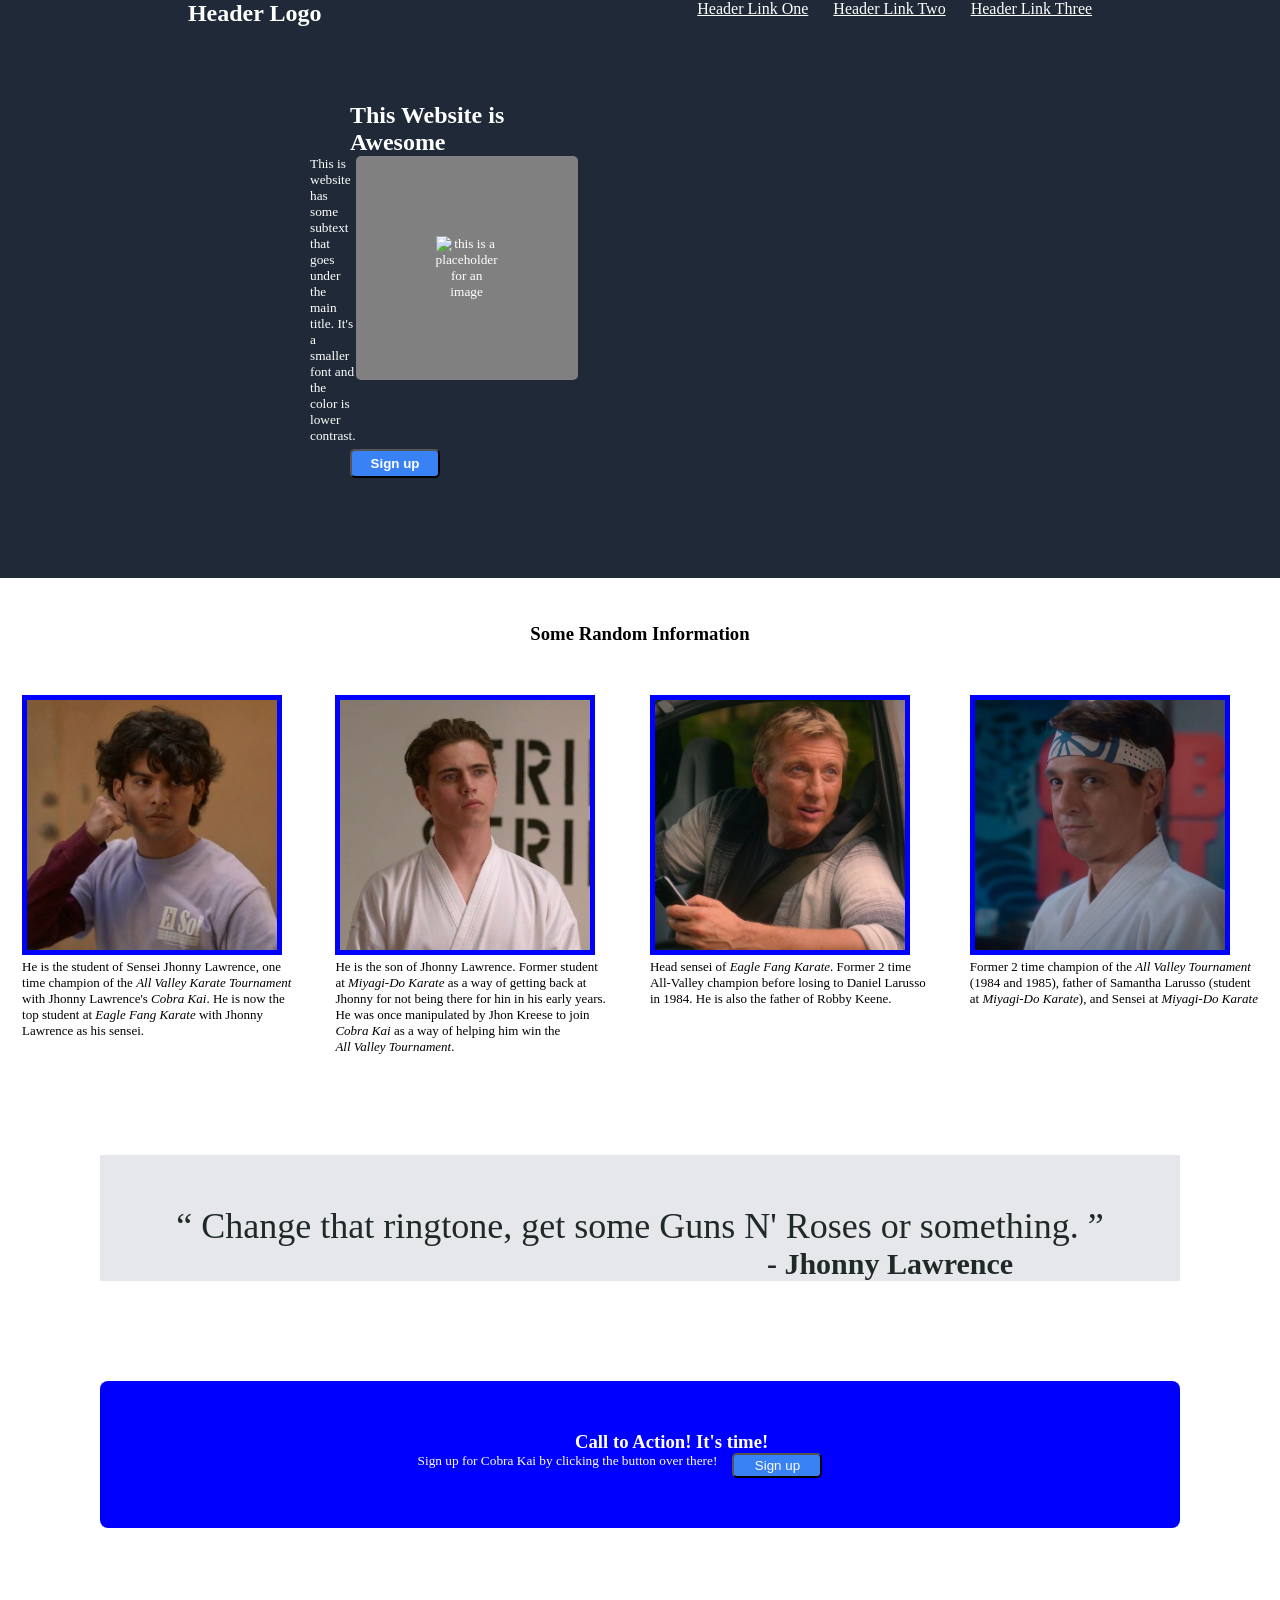
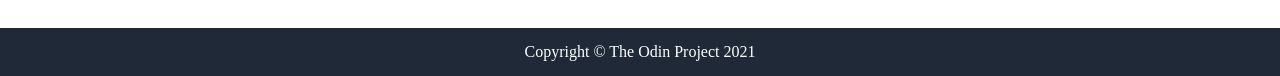
==== index.html @ 02f32ae0 "Merge pull request #2 from seba3510/feature/footer Finish footer" ====
<!DOCTYPE html>
<html lang="en">

<head>
    <meta charset="UTF-8">
    <meta name="viewport" content="width=device-width, initial-scale=1.0">
    <title>Landing Page</title>
    <link rel="stylesheet" href="./css/style.css">
</head>

<body>

    <header>
        <div class="logo">
            <h2>
                Header Logo
            </h2>
        </div>

        <nav>
            <ul class="links">
                <li>
                    <a href="#">Header Link One</a>
                </li>
                <li>
                    <a href="#">Header Link Two</a>
                </li>
                <li>
                    <a href="#">Header Link Three</a>
                </li>
            </ul>
        </nav>
    </header>


    <div class="card">
        <div class="main-text">
            <h2>
                This Website is <br> Awesome
            </h2>
        </div>



        <!-- Container for secondary text of card-->

        <sub>
            <p>
                This is website has some subtext that goes under the <br>
                main title. It's a smaller font and the color is lower contrast.
            </p>


            <!--Container for header image-->
            <div class="header-img-container">
                <img src="" alt="this is a placeholder for an image" class="header-img">
            </div>








        </sub>


        <button class="header-button">
            Sign up
        </button>
    </div>





    <!--Container for title of body-->
    <div class="title">

        <h3>
            Some Random Information
        </h3>

    </div>



    <div class="flex-container">


        <div class="image-one">

            <img src="./images/miguel.jpg" alt="Miguel Diaz">


            <div class="info">
                <p>
                    He is the student of Sensei Jhonny Lawrence, one <br>
                    time champion of the <i>All Valley Karate Tournament</i> <br>
                    with Jhonny Lawrence's <i>Cobra Kai</i>. He is now the <br> top
                    student at <i>Eagle Fang Karate</i> with Jhonny <br>
                    Lawrence as his sensei.
                </p>
            </div>
        </div>


        <div class="image-two">
            <img src="./images/robby.jpg" alt="Robby Keene">


            <div class="info">
                <p>
                    He is the son of Jhonny Lawrence. Former student <br>
                    at <i>Miyagi-Do Karate </i> as a way of getting back at <br>
                    Jhonny for not being there for hin in his early years. <br>
                    He was once manipulated by Jhon Kreese to join <br>
                    <i>Cobra Kai</i> as a way of helping him win the <br>
                    <i>All Valley Tournament</i>.
                </p>
            </div>
        </div>


        <div class="image-three">
            <img src="./images/jhonny.jpg" alt="Jhonny Lawrence">


            <div class="info">
                <p>
                    Head sensei of <i>Eagle Fang Karate</i>. Former 2 time <br> All-Valley
                    champion before losing to Daniel Larusso <br> in 1984. He is also the father of Robby Keene.
                </p>
            </div>
        </div>


        <div class="image-four">
            <img src="./images/daniel.jpg" alt="Daniel Larusso">


            <div class="info">
                <p>
                    Former 2 time champion of the <i>All Valley Tournament</i>
                    <br> (1984 and 1985), father of Samantha Larusso (student <br> at
                    <i>Miyagi-Do Karate</i>), and Sensei at <i>Miyagi-Do Karate</i>
                </p>
            </div>
        </div>

    </div>




    <div class="quote-container">
        <p>
            <q>
                Change that ringtone, get some Guns N' Roses or something.
            </q>

        <div>

            <p class="citation">
                - Jhonny Lawrence
            </p>
        </div>
        </p>
    </div>


    <div class="action-container">



        <h3>
            Call to Action! It's time!
        </h3>


        <sub>
            Sign up for Cobra Kai by clicking the button over there!

            <button class="action-button">
                Sign up
            </button>

        </sub>






    </div>





    <footer>
        <p>
            Copyright &copy; The Odin Project 2021
        </p>
    </footer>


</body>

</html>
---- css/style.css ----
* {
  margin: 0;
  padding: 0;
}

header {
  display: flex;
  justify-content: space-around;
  background-color: #1F2937;


}

header .logo {
  color: white;
}

a {
  color: white;
}

.links {

  display: flex;
  list-style: none;
  gap: 25px;

}

.card {
  background-color: #1F2937;
  padding-top: 75px;
  padding-bottom: 100px;



}


.main-text {
  /* padding-left: 250px;  */
  color: white;
  margin-left: 350px;
}



sub {
  display: flex;
  justify-content: space-around;
  color: white;
  margin-left: 310px;
  margin-right: 50px;

}

/* sub>p {
    margin-right: 50px;
  } */

.header-img {
  border-radius: 5px;
  background-color: gray;
  text-align: center;
  padding: 80px;
  color: white;
  /* width: 50%; */
  margin-right: 250px;

}


.header-button {
  background-color: #3882F6;
  margin-left: 350px;
  margin-top: 5px;
  border-radius: 5px;
  width: 90px;
  height: 50%;
  padding: 5px;
  color: white;
  /* margin-right: 900px; */
  font-weight: bold;

}


.header-img-container {
  margin-right: 500px;
}


/*======================BODY=======================================================*/




.title {
  text-align: center;
  margin-top: 45px;
}





.image-one img,
.image-two img,
.image-three img,
.image-four img {

  border: 5px solid blue;
  height: 250px;
}


.flex-container {
  display: flex;
  flex-direction: row;
  justify-content: space-around;
  padding-top: 50px;
}



.info p {
  font-size: small;
}


.quote-container {
  text-align: center;
  padding-top: 50px;
  margin: 100px;
  font-size: 36px;
  font-weight: light italic;
  color: #1F2927;
  background-color: #E5E7EB;
}


.citation {
  margin-left: 500px;
  font-weight: bold;
  font-size: 30px;
}


.action-container {
  background-color: blue;
  border-radius: 8px;
  padding-top: 50px;
  padding-bottom: 50px;
  margin: 100px;



}


.action-container h3 {
  margin-left: 475px;
  color: white;

}


.action-container sub {
  margin-right: 350px;
}

.action-button {
  background-color: #3882F6;
  color: white;
  border-radius: 5px;
  width: 90px;
  height: 25px;
}


/*==========footer===================*/

footer {
  background-color: #1F2937;
  text-align: center;
  color: white;
  padding: 15px;
}
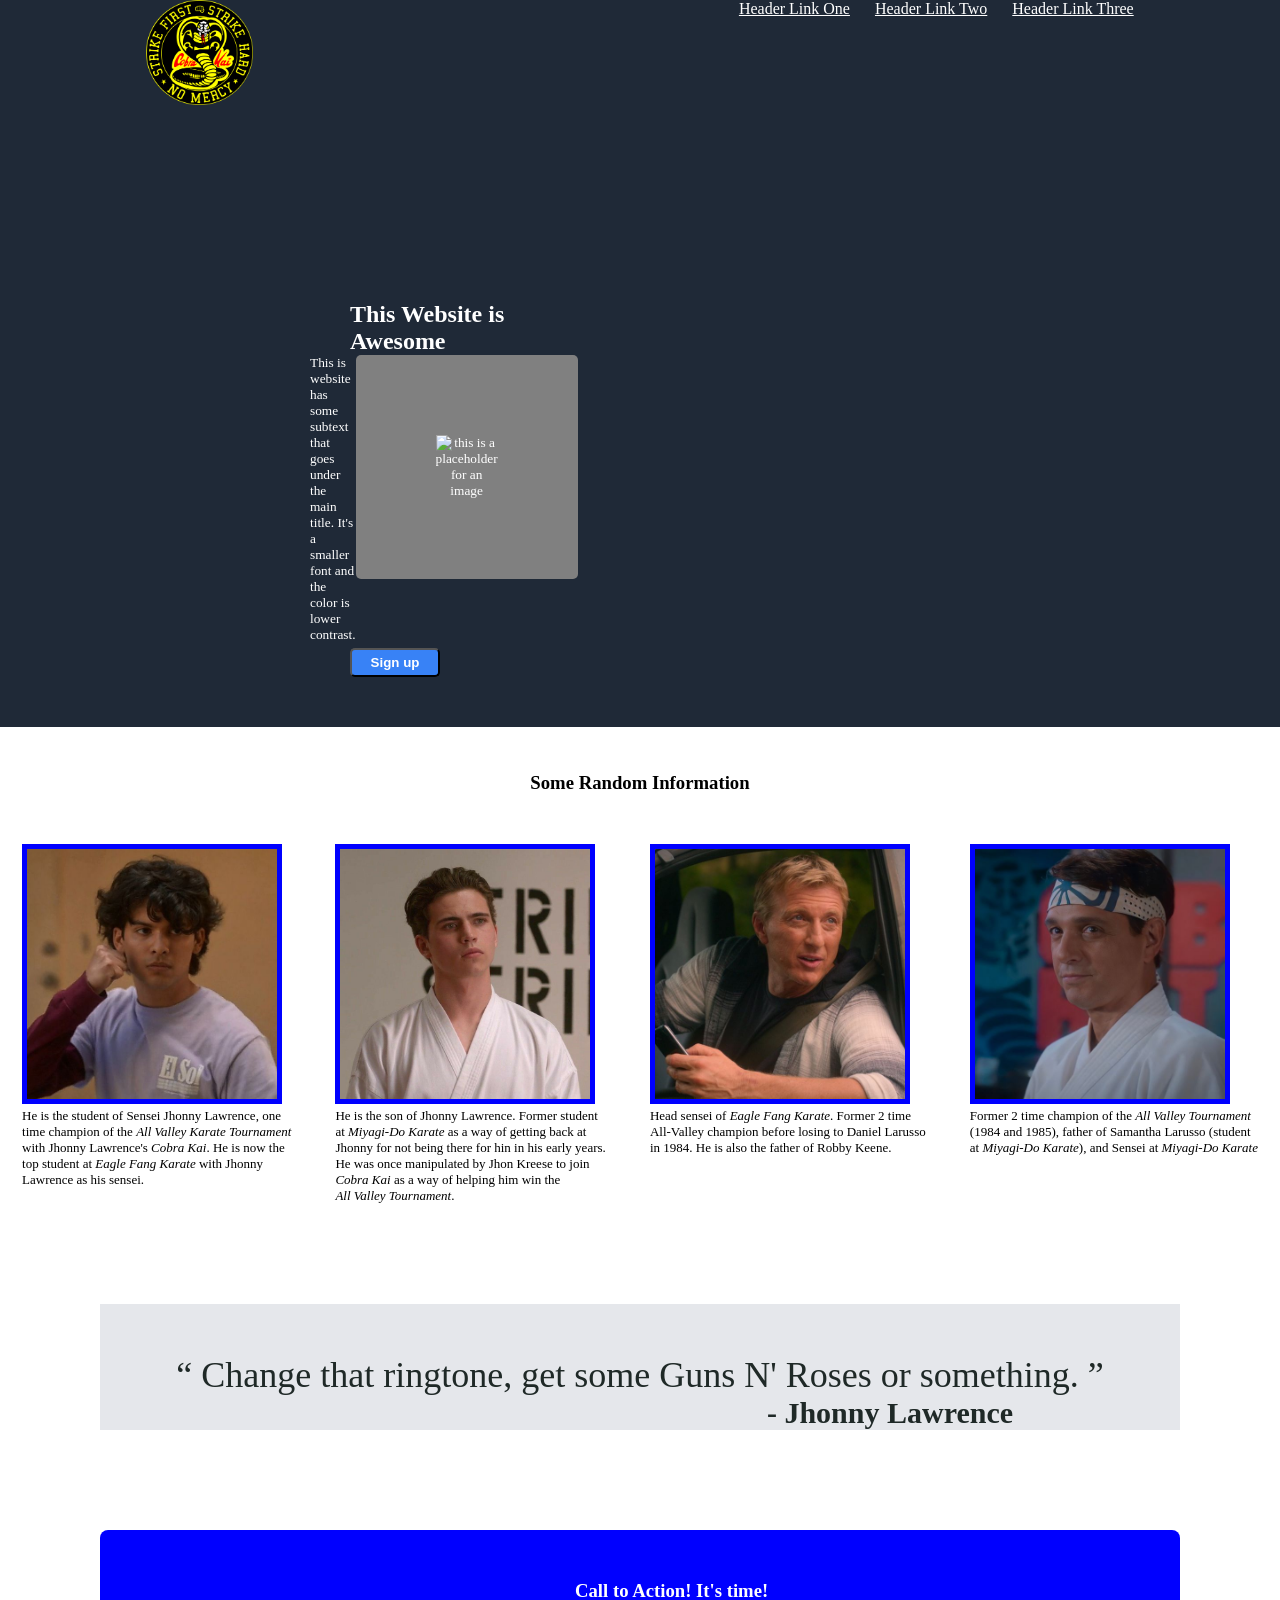
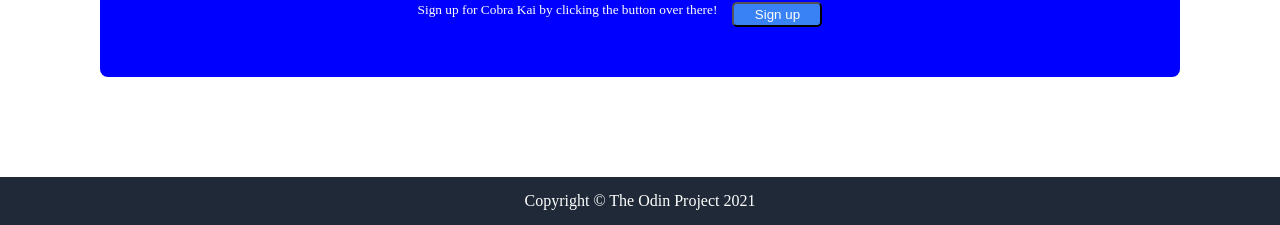
==== commit aecb3246: "Replace h3 of header logo with an image" ====
--- a/index.html
+++ b/index.html
@@ -12,9 +12,7 @@
 
     <header>
         <div class="logo">
-            <h2>
-                Header Logo
-            </h2>
+            <img src="./images/logo.png" alt="cobra kai logo">
         </div>
 
         <nav>
--- a/css/style.css
+++ b/css/style.css
@@ -29,8 +29,7 @@
 
 .card {
   background-color: #1F2937;
-  padding-top: 75px;
-  padding-bottom: 100px;
+  padding-bottom: 50px;
 
 
 
@@ -89,6 +88,12 @@
   margin-right: 500px;
 }
 
+
+
+div.logo>img {
+  height: 35%;
+  width: auto;
+}
 
 /*======================BODY=======================================================*/
 
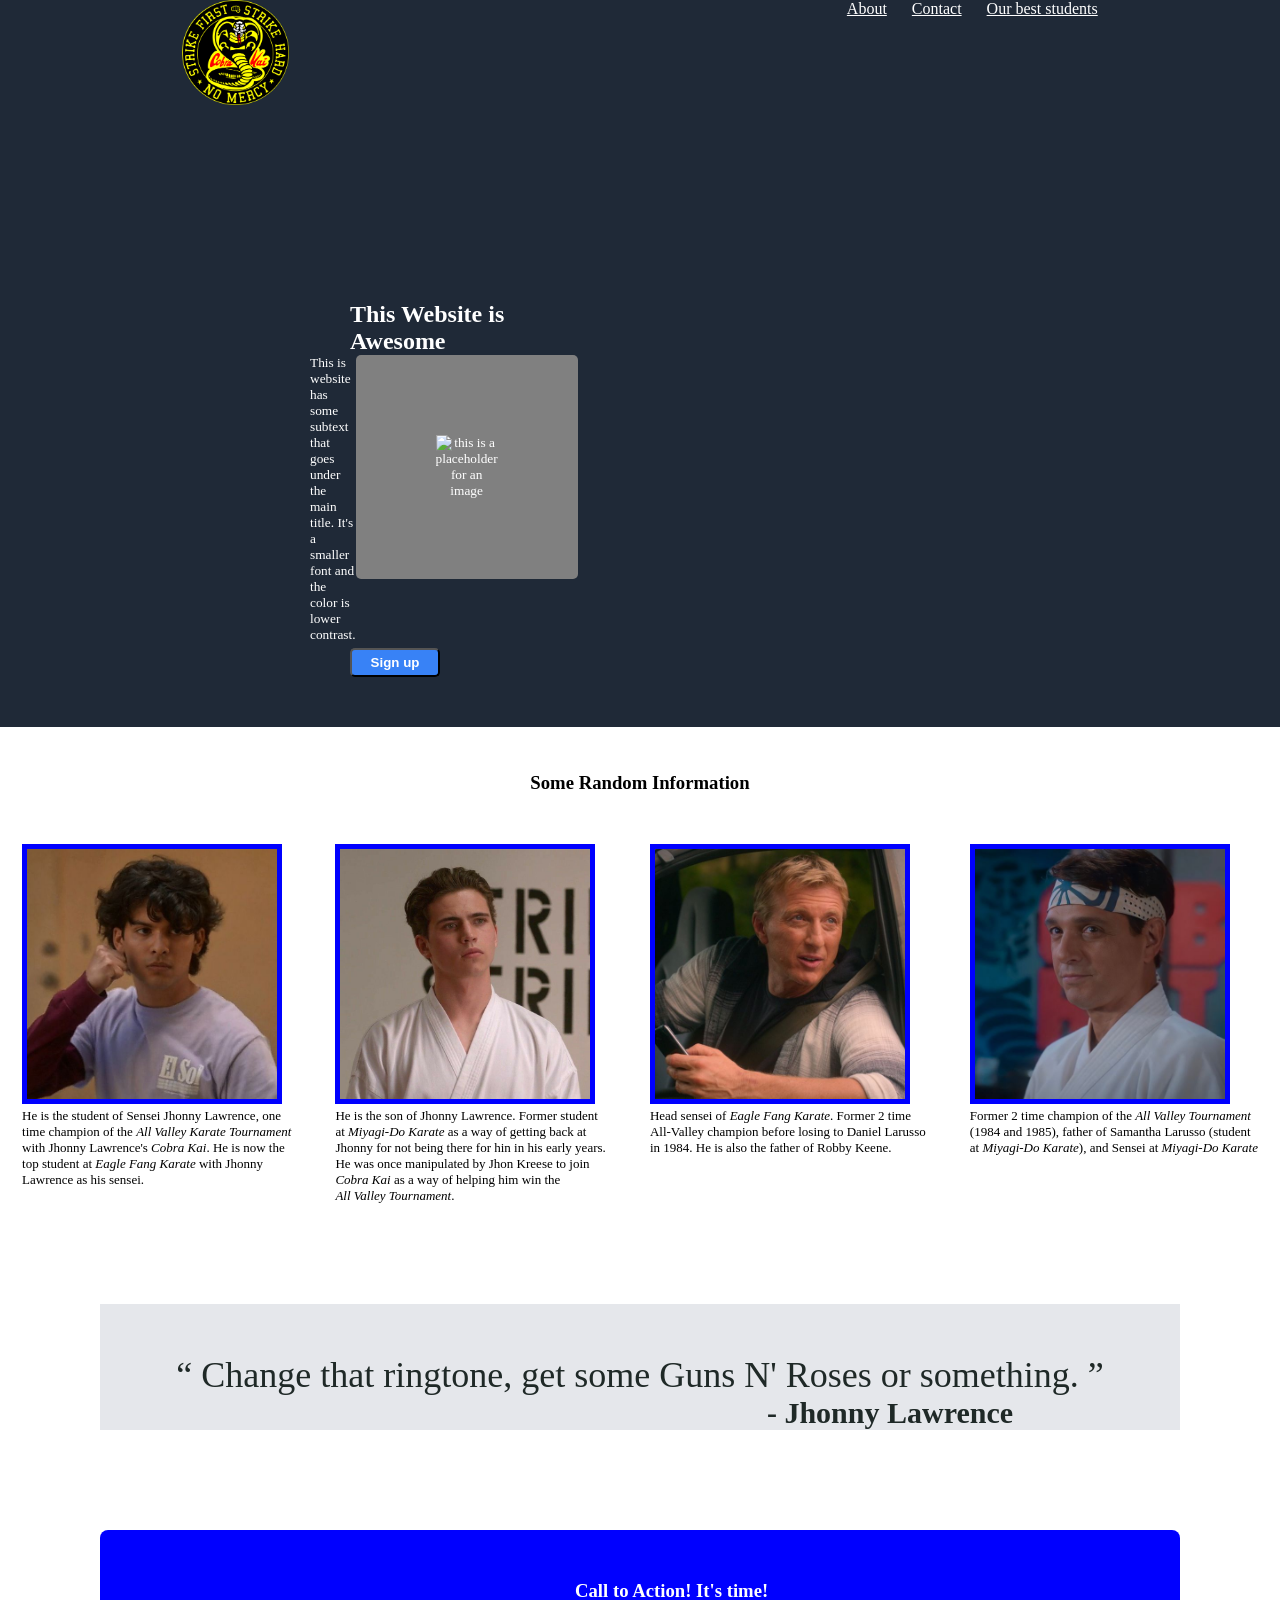
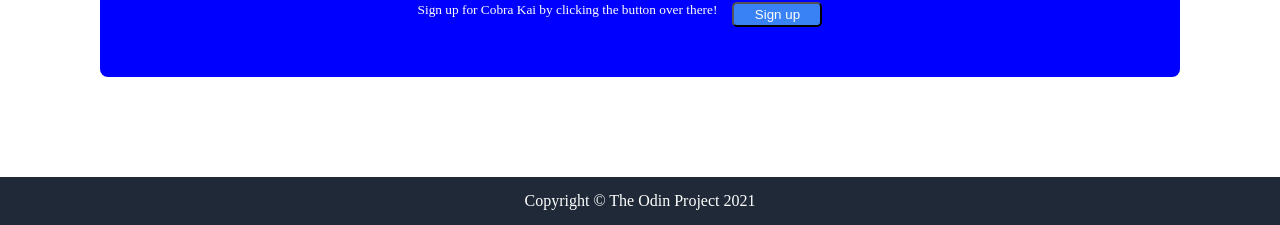
==== commit 71fe6ef7: "Rename header links" ====
--- a/index.html
+++ b/index.html
@@ -18,13 +18,13 @@
         <nav>
             <ul class="links">
                 <li>
-                    <a href="#">Header Link One</a>
+                    <a href="#">About</a>
                 </li>
                 <li>
-                    <a href="#">Header Link Two</a>
+                    <a href="#">Contact</a>
                 </li>
                 <li>
-                    <a href="#">Header Link Three</a>
+                    <a href="#">Our best students </a>
                 </li>
             </ul>
         </nav>
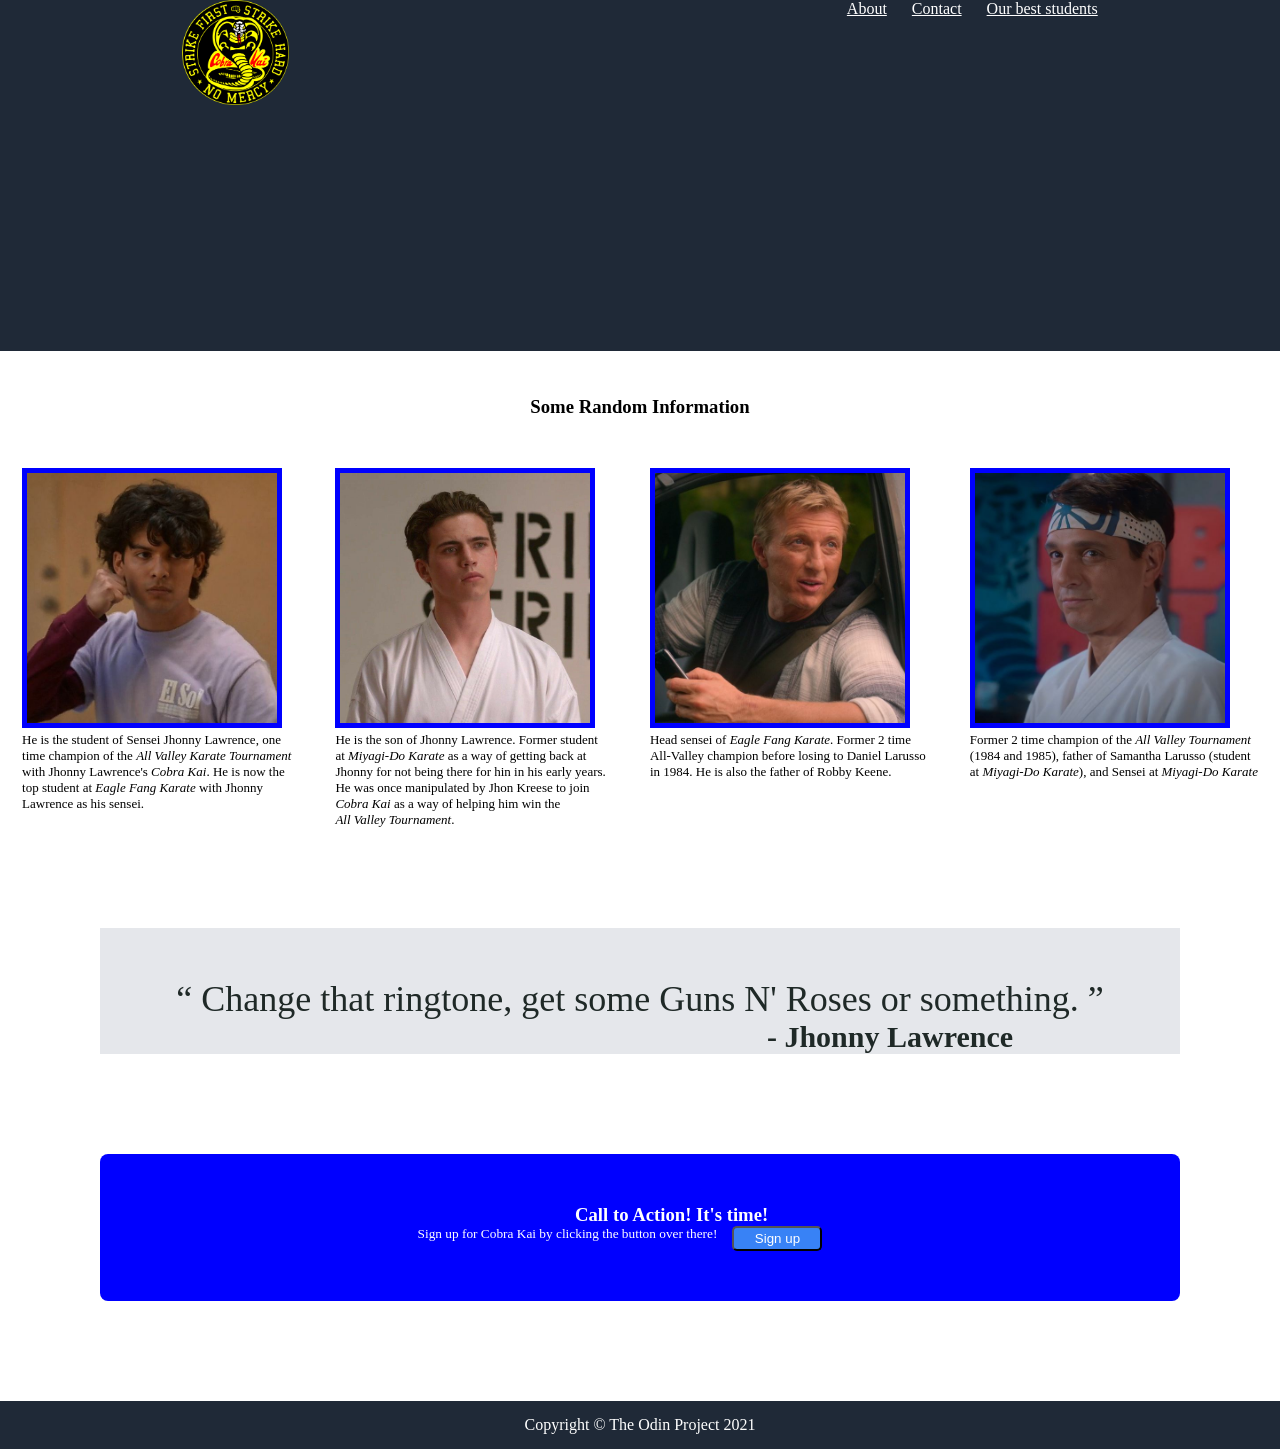
==== commit b29dee87: "Delete contents of card" ====
--- a/index.html
+++ b/index.html
@@ -32,41 +32,7 @@
 
 
     <div class="card">
-        <div class="main-text">
-            <h2>
-                This Website is <br> Awesome
-            </h2>
-        </div>
 
-
-
-        <!-- Container for secondary text of card-->
-
-        <sub>
-            <p>
-                This is website has some subtext that goes under the <br>
-                main title. It's a smaller font and the color is lower contrast.
-            </p>
-
-
-            <!--Container for header image-->
-            <div class="header-img-container">
-                <img src="" alt="this is a placeholder for an image" class="header-img">
-            </div>
-
-
-
-
-
-
-
-
-        </sub>
-
-
-        <button class="header-button">
-            Sign up
-        </button>
     </div>
 
 
--- a/css/style.css
+++ b/css/style.css
@@ -33,6 +33,10 @@
 
 
 
+}
+
+.card-img {
+  height: 250px;
 }
 
 
@@ -71,15 +75,7 @@
 
 .header-button {
   background-color: #3882F6;
-  margin-left: 350px;
-  margin-top: 5px;
-  border-radius: 5px;
-  width: 90px;
-  height: 50%;
-  padding: 5px;
-  color: white;
-  /* margin-right: 900px; */
-  font-weight: bold;
+
 
 }
 
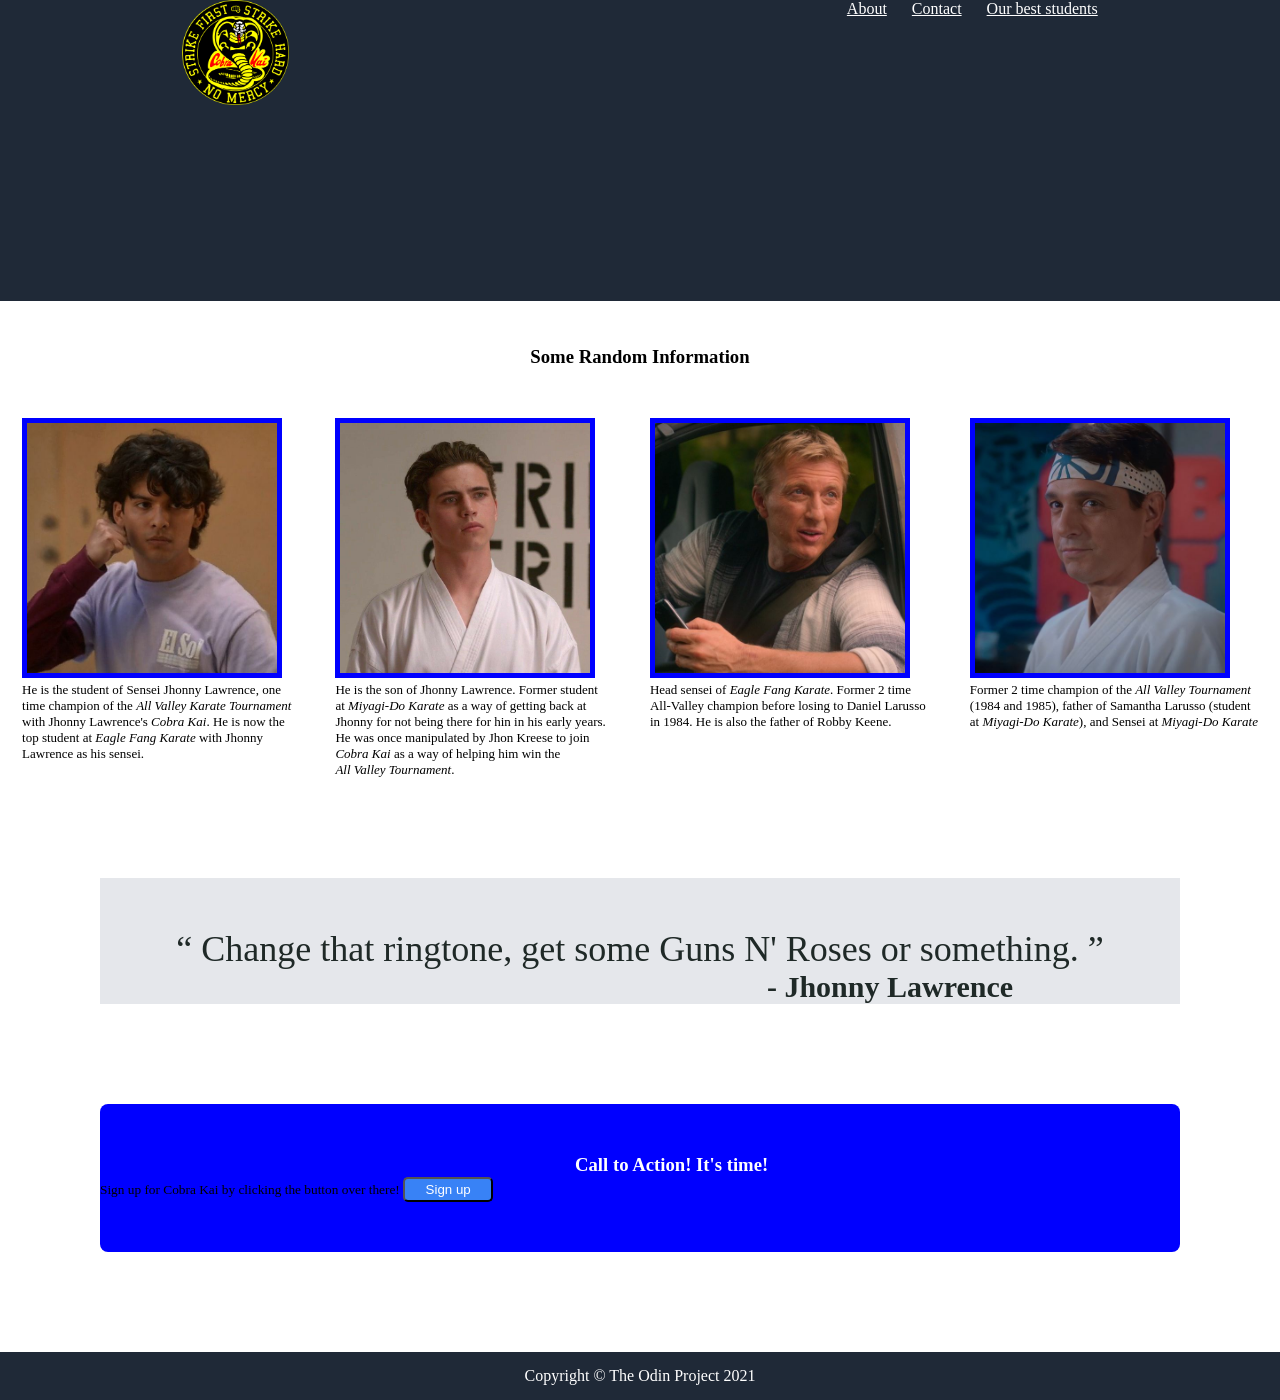
==== commit e893e955: "Create container to store logo and links" ====
--- a/index.html
+++ b/index.html
@@ -11,29 +11,31 @@
 <body>
 
     <header>
-        <div class="logo">
-            <img src="./images/logo.png" alt="cobra kai logo">
+
+        <div class="top">
+            <div class="logo">
+                <img src="./images/logo.png" alt="cobra kai logo">
+            </div>
+
+            <nav>
+                <ul class="links">
+                    <li>
+                        <a href="#">About</a>
+                    </li>
+                    <li>
+                        <a href="#">Contact</a>
+                    </li>
+                    <li>
+                        <a href="#">Our best students </a>
+                    </li>
+                </ul>
+            </nav>
         </div>
 
-        <nav>
-            <ul class="links">
-                <li>
-                    <a href="#">About</a>
-                </li>
-                <li>
-                    <a href="#">Contact</a>
-                </li>
-                <li>
-                    <a href="#">Our best students </a>
-                </li>
-            </ul>
-        </nav>
+
+
     </header>
 
-
-    <div class="card">
-
-    </div>
 
 
 
--- a/css/style.css
+++ b/css/style.css
@@ -4,8 +4,7 @@
 }
 
 header {
-  display: flex;
-  justify-content: space-around;
+
   background-color: #1F2937;
 
 
@@ -27,62 +26,12 @@
 
 }
 
-.card {
-  background-color: #1F2937;
-  padding-bottom: 50px;
 
 
 
-}
-
-.card-img {
-  height: 250px;
-}
-
-
-.main-text {
-  /* padding-left: 250px;  */
-  color: white;
-  margin-left: 350px;
-}
 
 
 
-sub {
-  display: flex;
-  justify-content: space-around;
-  color: white;
-  margin-left: 310px;
-  margin-right: 50px;
-
-}
-
-/* sub>p {
-    margin-right: 50px;
-  } */
-
-.header-img {
-  border-radius: 5px;
-  background-color: gray;
-  text-align: center;
-  padding: 80px;
-  color: white;
-  /* width: 50%; */
-  margin-right: 250px;
-
-}
-
-
-.header-button {
-  background-color: #3882F6;
-
-
-}
-
-
-.header-img-container {
-  margin-right: 500px;
-}
 
 
 
@@ -90,6 +39,13 @@
   height: 35%;
   width: auto;
 }
+
+
+/*============CARD===========================================*/
+
+
+
+
 
 /*======================BODY=======================================================*/
 
@@ -103,6 +59,13 @@
 
 
 
+
+
+.main-text {
+  border: 2px solid purple;
+  color: white;
+  padding-bottom: 50px;
+}
 
 
 .image-one img,
@@ -126,6 +89,11 @@
 
 .info p {
   font-size: small;
+}
+
+.top {
+  display: flex;
+  justify-content: space-around;
 }
 
 
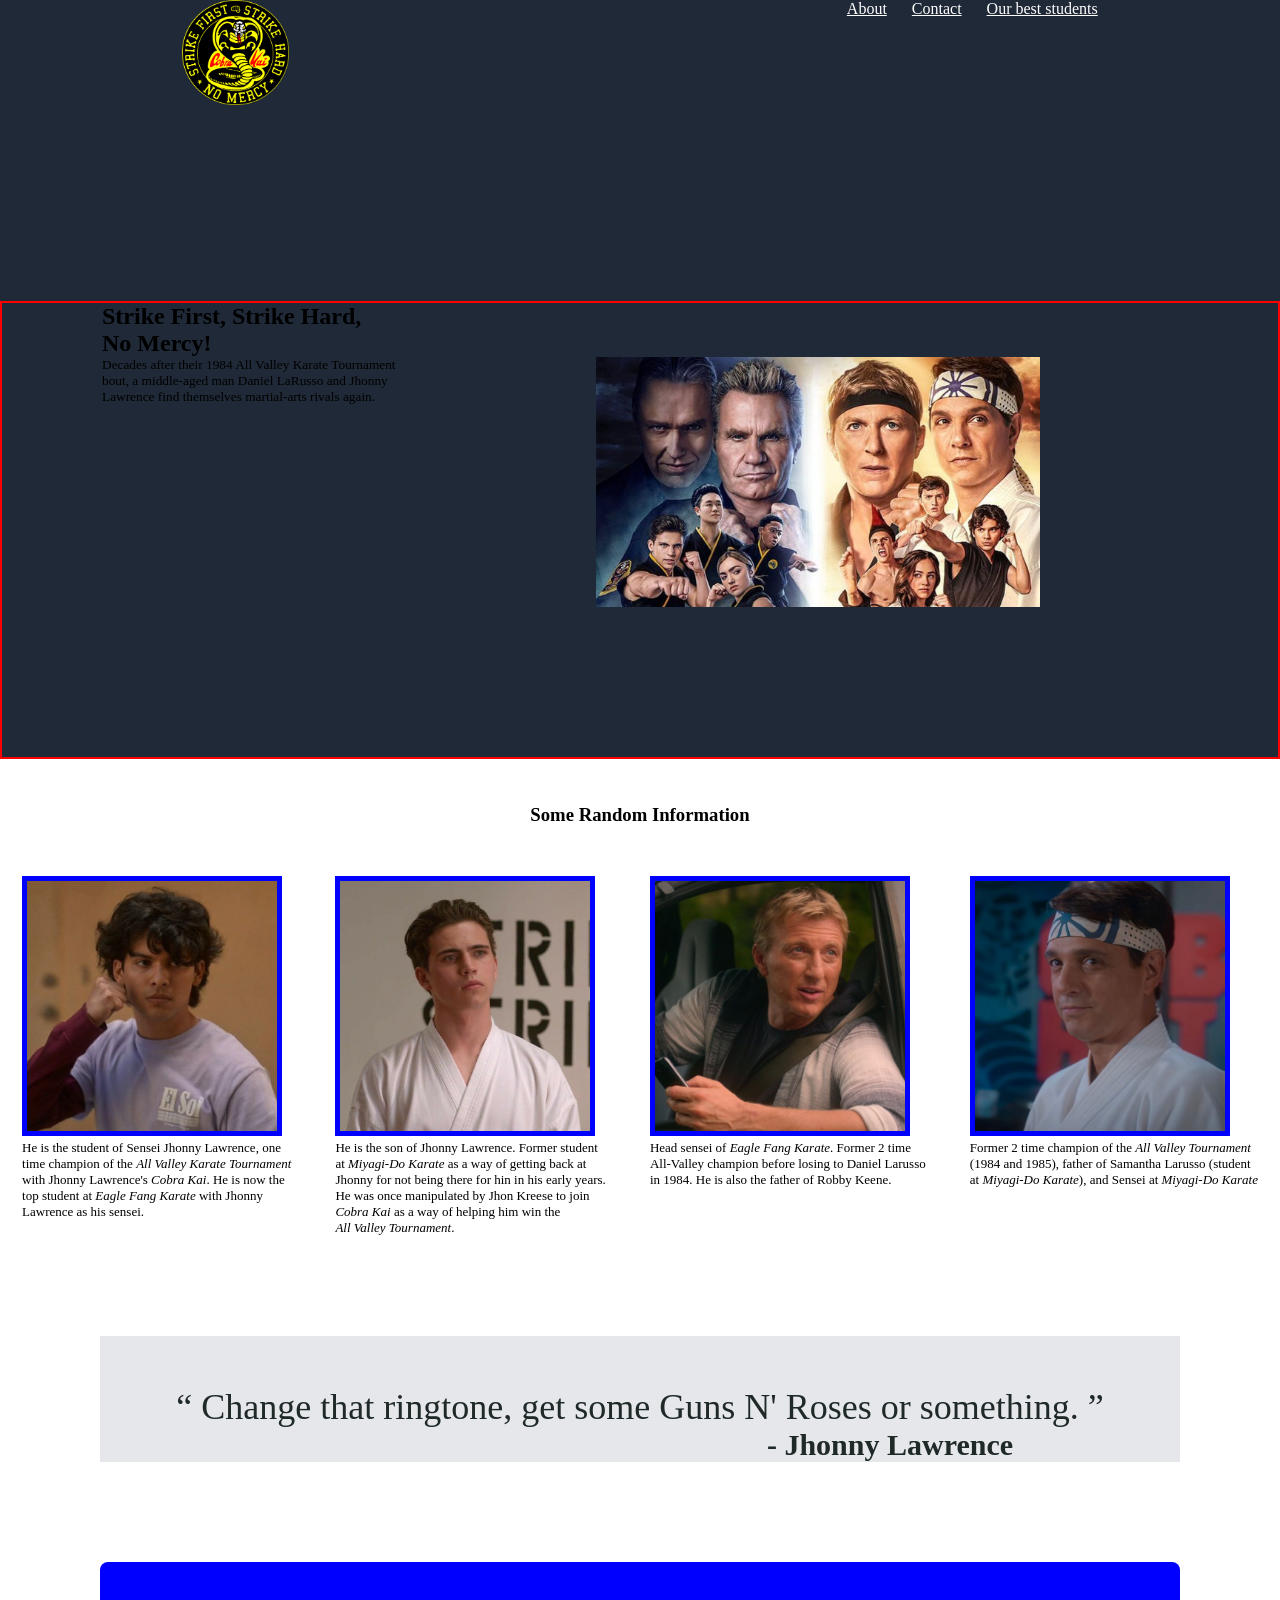
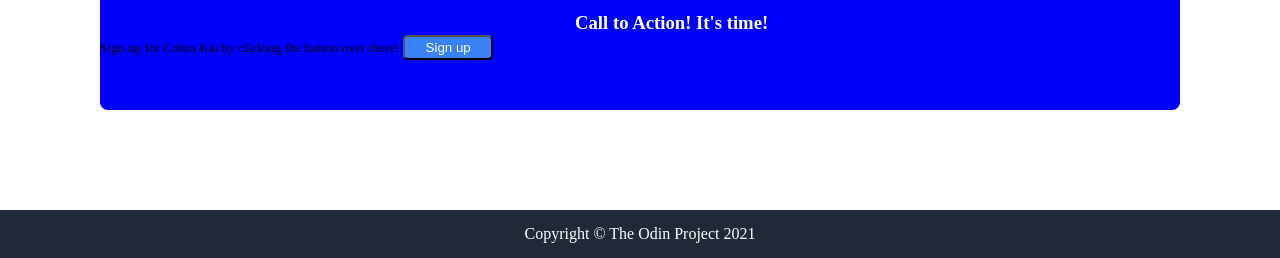
==== commit 695034ad: "Revert "Delete contents of card" This reverts commit b29dee878dff204b2c1b18c450bba40b92d42740." ====
--- a/index.html
+++ b/index.html
@@ -33,6 +33,30 @@
         </div>
 
 
+        <div class="card">
+            <div class="left">
+                <div class="welcome">
+                    <h2>
+                        Strike First, Strike Hard, <br>
+                        No Mercy!
+                    </h2>
+                </div>
+
+
+                <div class="subtext">
+                    <sub>
+                        Decades after their 1984 All Valley Karate Tournament <br>
+                        bout, a middle-aged man Daniel LaRusso and Jhonny <br> Lawrence find
+                        themselves martial-arts rivals again.
+                    </sub>
+
+                    <div class="card-img-container">
+                        <img src="./images/card-image.jpg" alt="" class="card-img">
+                    </div>
+                </div>
+            </div>
+
+        </div>
 
     </header>
 
--- a/css/style.css
+++ b/css/style.css
@@ -26,6 +26,26 @@
 
 }
 
+.card .right {
+  margin-top: 100px;
+}
+
+.card-img {
+  height: 250px;
+}
+
+.subtext {
+  display: flex;
+  ;
+}
+
+
+.card-img-container {
+  display: flex;
+  justify-content: flex-end;
+  margin-left: 200px;
+  margin-bottom: 100px;
+}
 
 
 
@@ -40,10 +60,24 @@
   width: auto;
 }
 
+.top {
+  display: flex;
+  justify-content: space-around;
+}
 
 /*============CARD===========================================*/
 
 
+
+.card {
+  border: 2px solid red;
+
+}
+
+.left {
+  margin-left: 100px;
+  margin-bottom: 50px;
+}
 
 
 
@@ -62,7 +96,6 @@
 
 
 .main-text {
-  border: 2px solid purple;
   color: white;
   padding-bottom: 50px;
 }
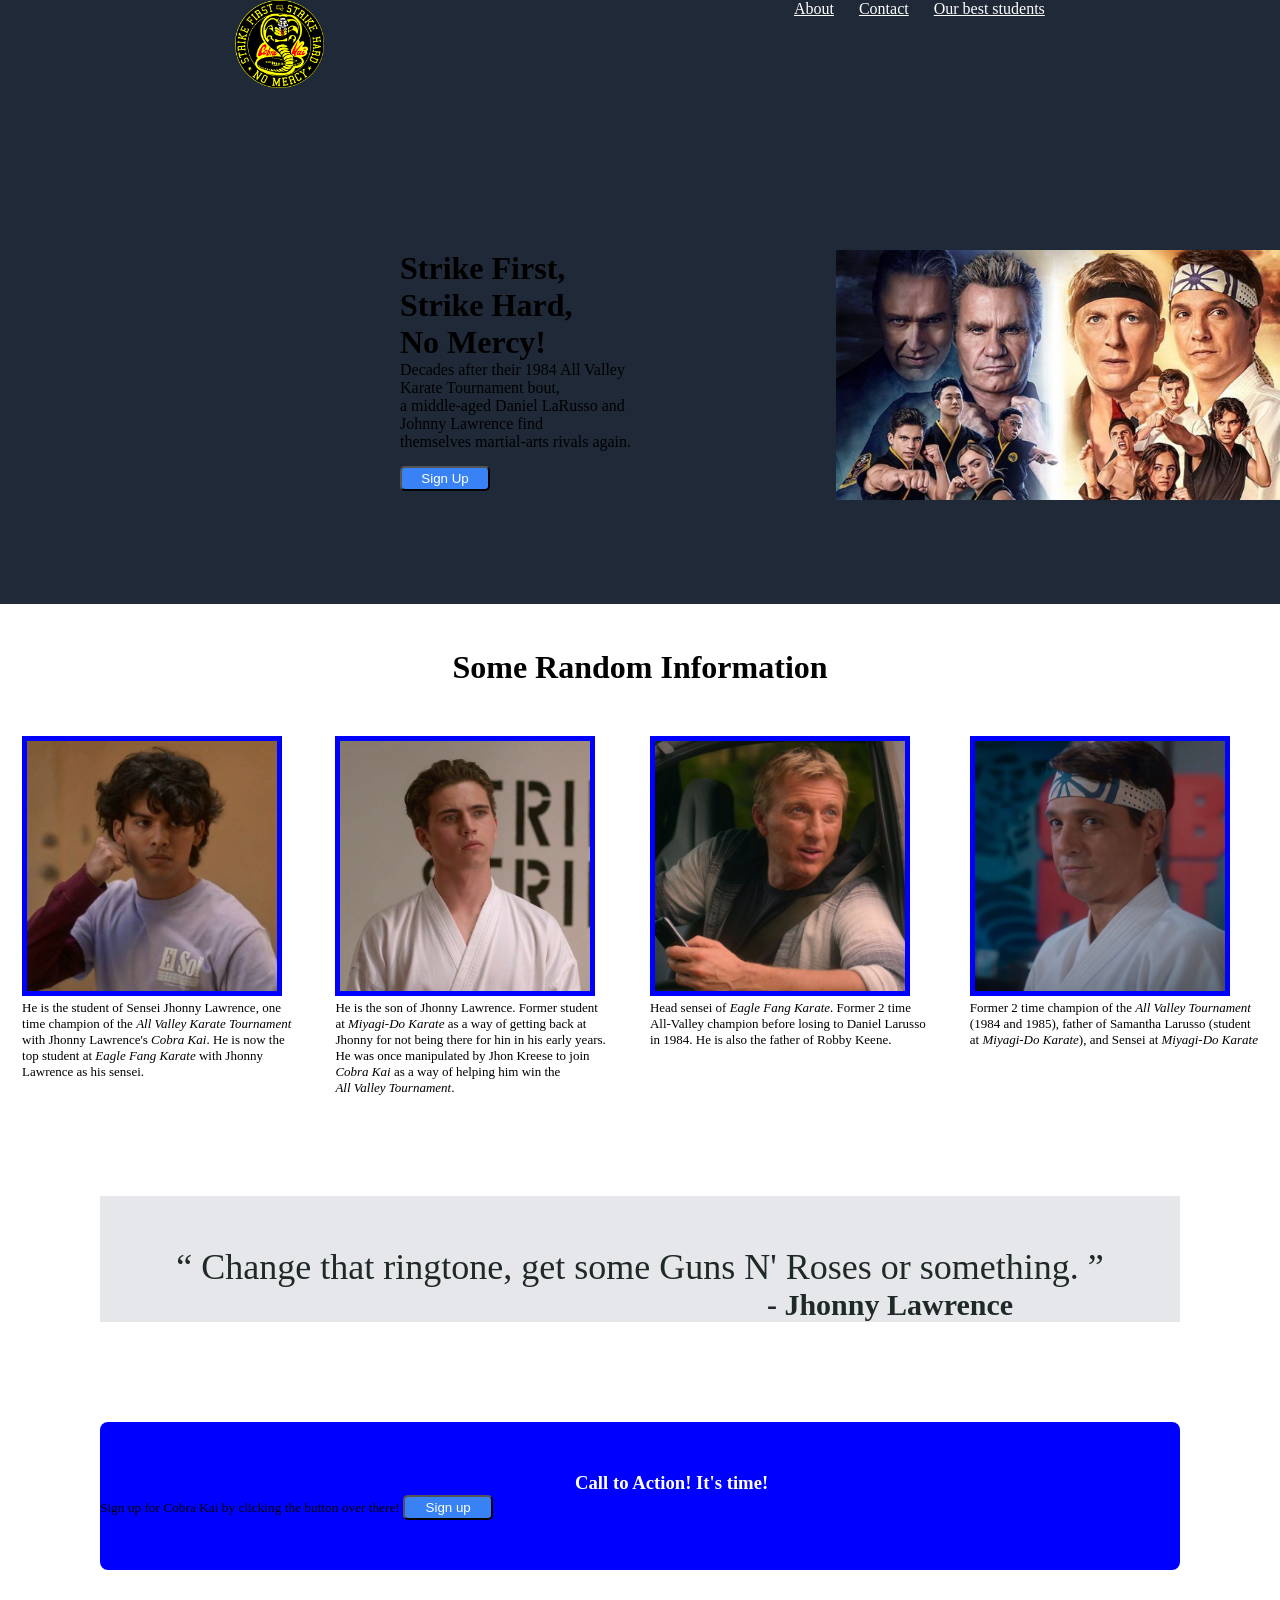
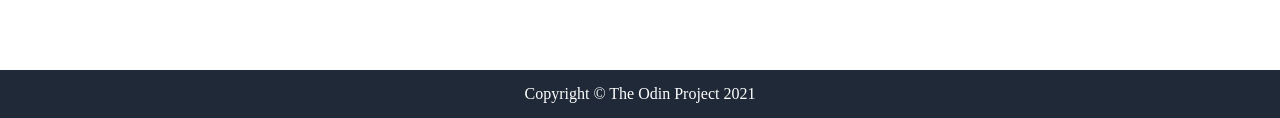
==== commit 6950983e: "Finish fixing header" ====
--- a/index.html
+++ b/index.html
@@ -12,53 +12,74 @@
 
     <header>
 
-        <div class="top">
-            <div class="logo">
-                <img src="./images/logo.png" alt="cobra kai logo">
-            </div>
-
-            <nav>
-                <ul class="links">
-                    <li>
-                        <a href="#">About</a>
-                    </li>
-                    <li>
-                        <a href="#">Contact</a>
-                    </li>
-                    <li>
-                        <a href="#">Our best students </a>
-                    </li>
-                </ul>
-            </nav>
-        </div>
+        <div class="header-top">
+
+            <div class="header-left">
+                <div class="logo">
+                    <img src="./images/logo.png" alt="cobra kai logo">
+                </div>
+            </div>
+
+
+            <div class="header-right">
+                <nav>
+                    <ul class="links">
+                        <li>
+                            <a href="#">About</a>
+                        </li>
+                        <li>
+                            <a href="#">Contact</a>
+                        </li>
+                        <li>
+                            <a href="#">Our best students </a>
+                        </li>
+                    </ul>
+                </nav>
+            </div>
+        </div>
+
 
 
         <div class="card">
-            <div class="left">
+            <div class="card-left">
                 <div class="welcome">
-                    <h2>
-                        Strike First, Strike Hard, <br>
-                        No Mercy!
-                    </h2>
-                </div>
-
-
-                <div class="subtext">
-                    <sub>
-                        Decades after their 1984 All Valley Karate Tournament <br>
-                        bout, a middle-aged man Daniel LaRusso and Jhonny <br> Lawrence find
-                        themselves martial-arts rivals again.
-                    </sub>
-
-                    <div class="card-img-container">
-                        <img src="./images/card-image.jpg" alt="" class="card-img">
-                    </div>
-                </div>
-            </div>
-
-        </div>
+                    <h1>
+                        Strike First, Strike Hard,
+                        <br> No Mercy!
+                    </h1>
+                </div>
+
+
+                <div class="card-subtext">
+                    <p>
+                        Decades after their 1984 All Valley Karate Tournament bout,<br>a middle-aged Daniel LaRusso and
+                        Johnny Lawrence find<br> themselves martial-arts rivals again.
+                    </p>
+                </div>
+
+
+                <div class="card-btn">
+                    <button>
+                        Sign Up
+                    </button>
+                </div>
+            </div>
+
+
+            <div class="card-right">
+                <img src="./images/card-image.jpg" alt="">
+            </div>
+
+
+
+        </div>
+
+
+
+
 
     </header>
+
 
 
 
@@ -68,9 +89,9 @@
     <!--Container for title of body-->
     <div class="title">
 
-        <h3>
+        <h1>
             Some Random Information
-        </h3>
+        </h1>
 
     </div>
 
--- a/css/style.css
+++ b/css/style.css
@@ -6,8 +6,7 @@
 header {
 
   background-color: #1F2937;
-
-
+  padding-bottom: 0%;
 }
 
 header .logo {
@@ -26,29 +25,6 @@
 
 }
 
-.card .right {
-  margin-top: 100px;
-}
-
-.card-img {
-  height: 250px;
-}
-
-.subtext {
-  display: flex;
-  ;
-}
-
-
-.card-img-container {
-  display: flex;
-  justify-content: flex-end;
-  margin-left: 200px;
-  margin-bottom: 100px;
-}
-
-
-
 
 
 
@@ -60,24 +36,53 @@
   width: auto;
 }
 
-.top {
+
+.header-top {
   display: flex;
   justify-content: space-around;
 }
+
+
+div.logo {
+  height: 250px;
+}
+
+
+.card {
+  display: flex;
+
+}
+
+
+.card-left {
+  margin-left: 400px;
+}
+
+
+.card-right img {
+  height: 250px;
+  margin-left: 200px;
+  margin-bottom: 100px;
+}
+
+
+.card-left button {
+  background-color: #3882F6;
+  margin-top: 15px;
+  color: white;
+  border-radius: 5px;
+  width: 90px;
+  height: 25px;
+}
+
+
 
 /*============CARD===========================================*/
 
 
 
-.card {
-  border: 2px solid red;
 
-}
 
-.left {
-  margin-left: 100px;
-  margin-bottom: 50px;
-}
 
 
 
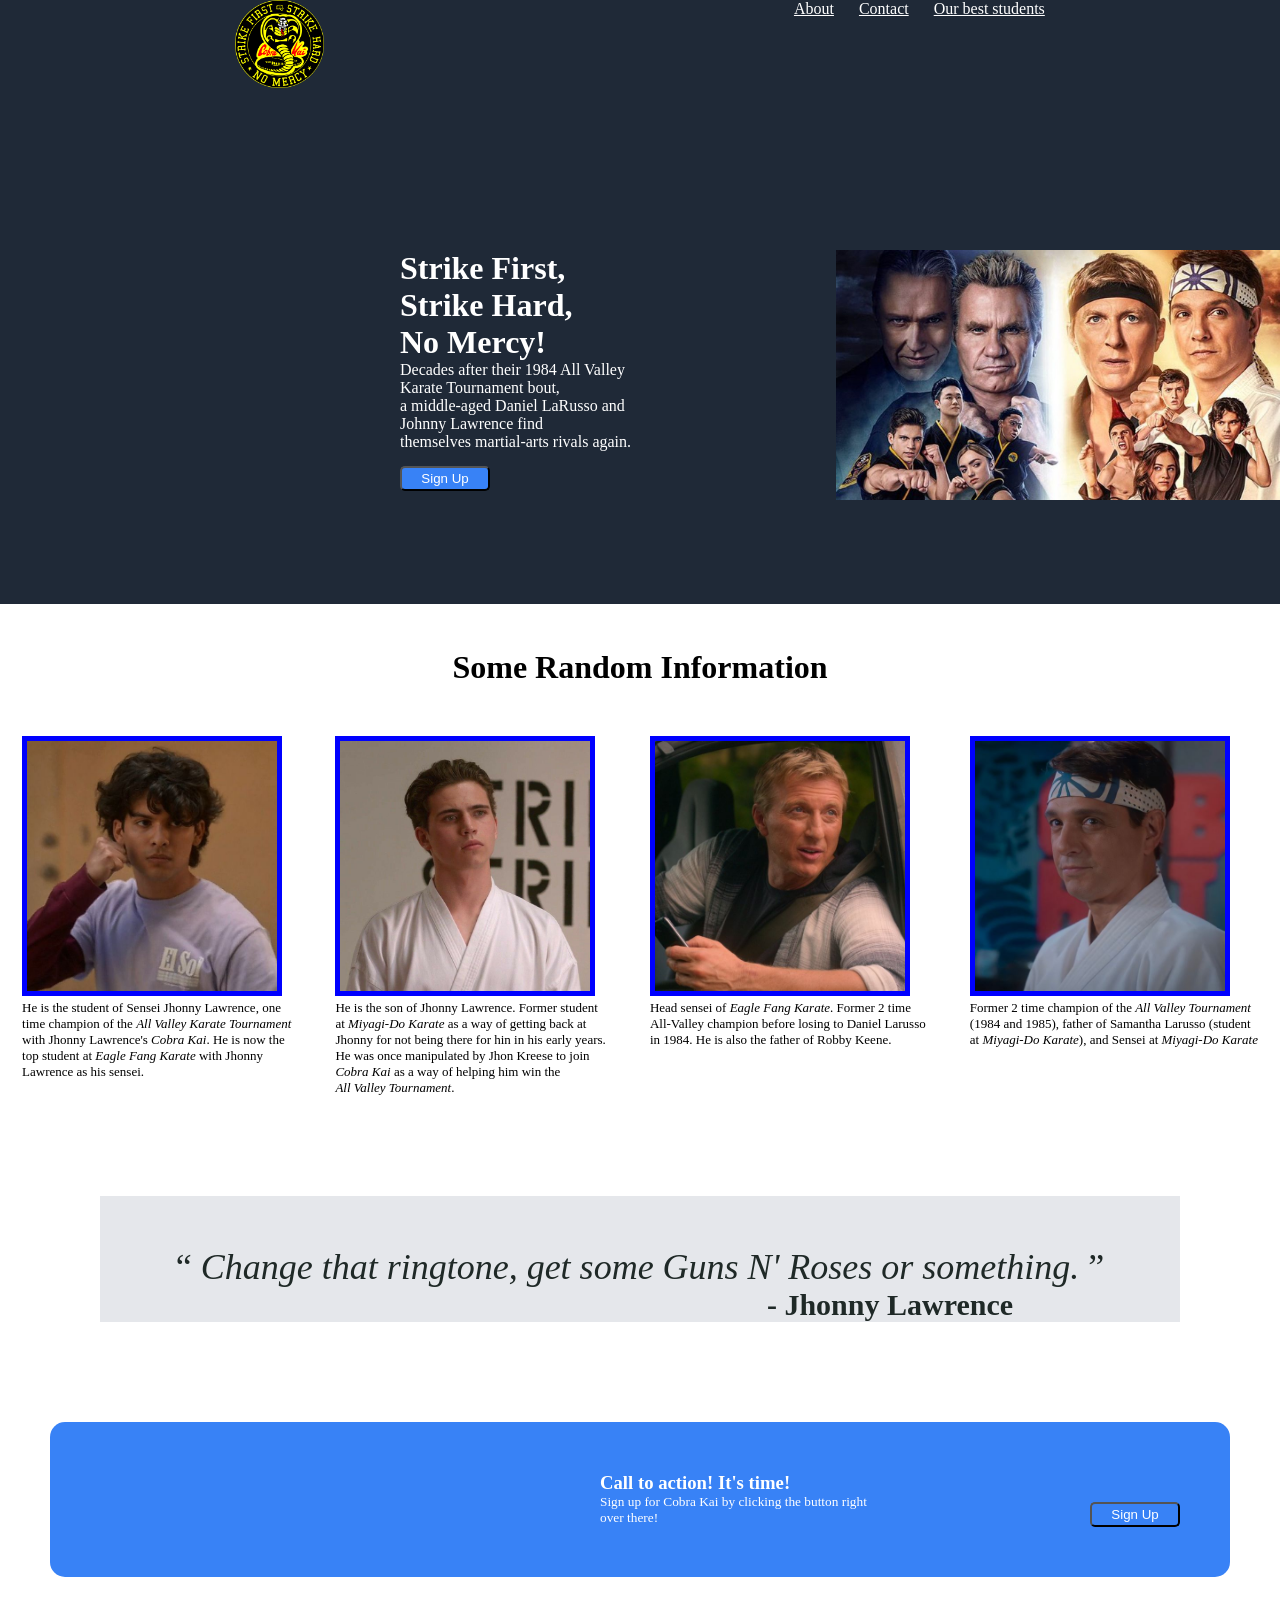
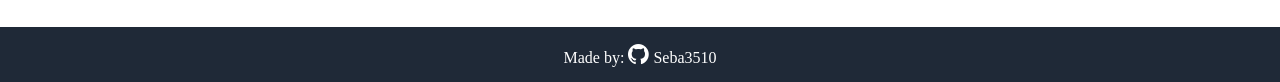
==== commit 736727b5: "Add github username to footer" ====
--- a/index.html
+++ b/index.html
@@ -6,6 +6,8 @@
     <meta name="viewport" content="width=device-width, initial-scale=1.0">
     <title>Landing Page</title>
     <link rel="stylesheet" href="./css/style.css">
+    <link rel="stylesheet" href="https://cdnjs.cloudflare.com/ajax/libs/font-awesome/4.7.0/css/font-awesome.min.css">
+</head>
 </head>
 
 <body>
@@ -168,7 +170,10 @@
     <div class="quote-container">
         <p>
             <q>
-                Change that ringtone, get some Guns N' Roses or something.
+                <i>
+                    Change that ringtone, get some Guns N' Roses or something.
+                </i>
+
             </q>
 
         <div>
@@ -184,23 +189,29 @@
     <div class="action-container">
 
 
-
-        <h3>
-            Call to Action! It's time!
-        </h3>
-
-
-        <sub>
-            Sign up for Cobra Kai by clicking the button over there!
-
-            <button class="action-button">
-                Sign up
+        <div class="left-side">
+            <div class="action-title">
+                <h3>
+                    Call to action! It's time!
+                </h3>
+            </div>
+
+            <div class="action-subtext">
+                <sub>
+                    <p>
+                        Sign up for Cobra Kai by clicking the button right over there!
+                    </p>
+                </sub>
+            </div>
+        </div>
+
+
+
+        <div class="right-side">
+            <button class="action-btn">
+                Sign Up
             </button>
-
-        </sub>
-
-
-
+        </div>
 
 
 
@@ -212,7 +223,9 @@
 
     <footer>
         <p>
-            Copyright &copy; The Odin Project 2021
+            Made by: <i style="font-size:24px" class="fa">&#xf09b;</i> Seba3510
+
+
         </p>
     </footer>
 
--- a/css/style.css
+++ b/css/style.css
@@ -13,6 +13,8 @@
   color: white;
 }
 
+
+
 a {
   color: white;
 }
@@ -50,6 +52,7 @@
 
 .card {
   display: flex;
+  color: white;
 
 }
 
@@ -98,6 +101,13 @@
 
 
 
+.right-side {
+  margin-top: 29.6px;
+}
+
+.left-side {
+  margin-left: 200px;
+}
 
 
 .main-text {
@@ -153,30 +163,30 @@
 }
 
 
+
+
+
 .action-container {
-  background-color: blue;
-  border-radius: 8px;
-  padding-top: 50px;
-  padding-bottom: 50px;
-  margin: 100px;
-
-
-
-}
-
-
-.action-container h3 {
-  margin-left: 475px;
-  color: white;
-
-}
-
-
-.action-container sub {
-  margin-right: 350px;
-}
-
-.action-button {
+  background-color: #3882F6;
+  display: flex;
+  margin: 50px;
+  padding: 50px;
+  border-radius: 15px;
+  color: white;
+}
+
+.action-container .left-side {
+  margin-right: 200px;
+}
+
+.action-title,
+.action-subtext {
+  margin-left: 300px;
+}
+
+
+
+.action-btn {
   background-color: #3882F6;
   color: white;
   border-radius: 5px;
@@ -185,6 +195,11 @@
 }
 
 
+
+q {
+  font-weight: italic;
+}
+
 /*==========footer===================*/
 
 footer {
